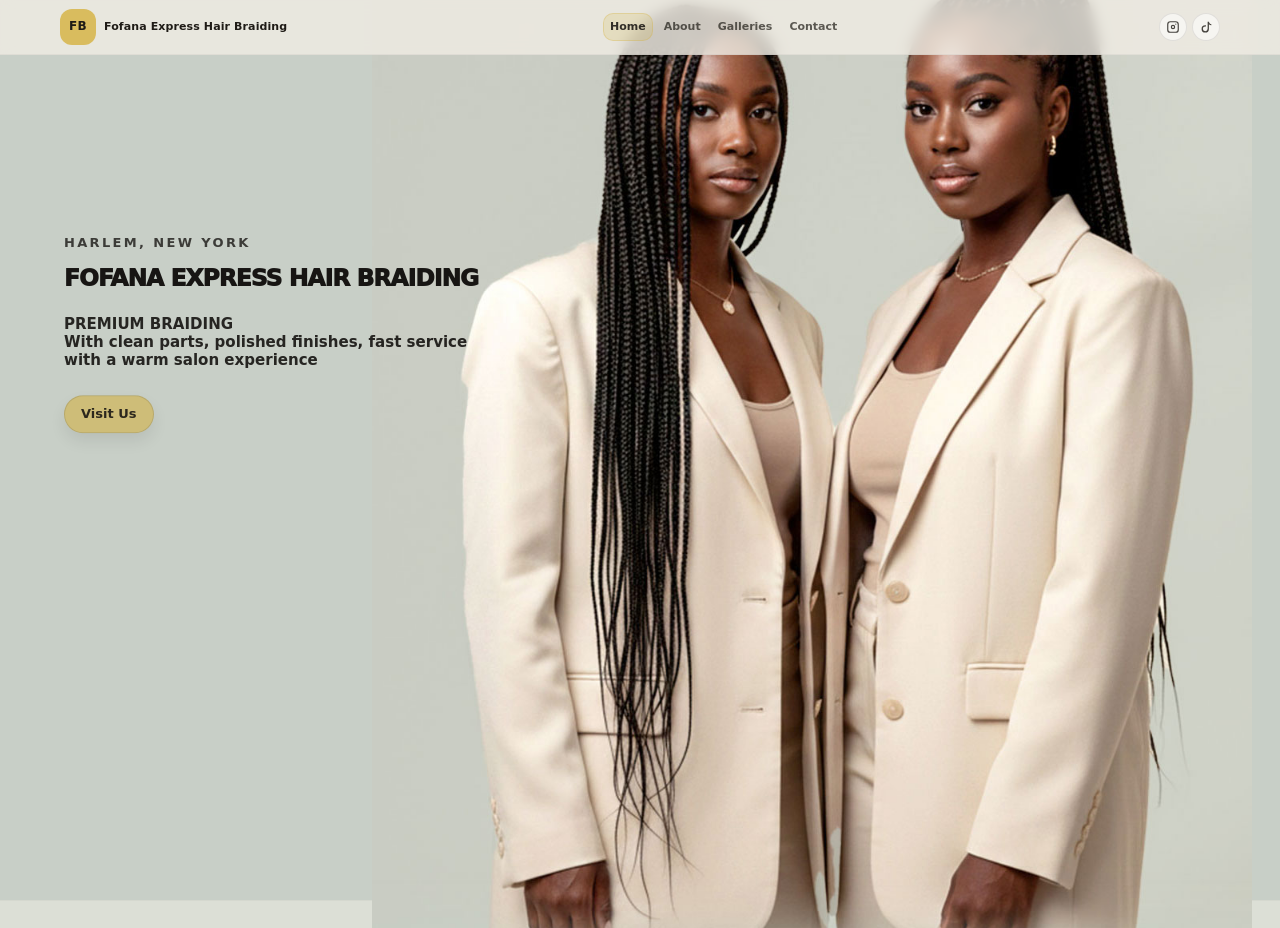
==== index.html @ 629cbd5b "Initial commit from VS Code" ====
<!doctype html>
<html lang="en">
<head>
  <meta charset="UTF-8" />
  <meta name="viewport" content="width=device-width, initial-scale=1.0" />
  <meta name="description" content="Fofana Express Hair Braiding — premium braids, clean parts, flawless finish in Harlem." />
  <title>Fofana Express Hair Braiding</title>

  <link rel="stylesheet" href="css/theme.css">
  <link rel="stylesheet" href="css/base.css">
  <link rel="stylesheet" href="css/home.css">
</head>

<body class="home-page">
  <div class="page">
    <header class="site-header" id="siteHeader"></header>

    <main>
      <section class="home-hero" aria-label="Hero">
        <div class="hero-stage">

        <div class="hero-copy">
  <div class="hero-kicker">HARLEM, NEW YORK</div>

  <h1 class="hero-title">
    FOFANA EXPRESS HAIR BRAIDING
  </h1>

  <p class="hero-lead">
    PREMIUM BRAIDING<br>
    With clean parts, polished finishes, fast service<br>
    with a warm salon experience
  </p>

  <a class="hero-cta btn btn-primary" href="contact.html">Visit Us</a>
</div>
</p>

           
          </div>

        <div class="hero-visual" aria-label="Salon hero image">
  <picture>
    <source media="(max-width: 700px)" srcset="images/hero/hero-mobile.jpg">
    <img src="images/hero/hero-desktop.jpg" alt="Fofana Express Hair Braiding">
  </picture>
</div>

<a class="hero-cta-mobile btn btn-primary" href="contact.html">Visit Us</a>

        </div>
      </section>
    </main>

    <footer class="site-footer" id="siteFooter"></footer>
  </div>

  <script src="js/site.js"></script>
</body>
</html>
---- css/theme.css ----
/* =========================================================
   THEME.CSS — Global theme tokens only
   ========================================================= */

:root{
  --bg: #c8cfc7;
  --ink: #1e1b16;
  --muted: rgba(30,27,22,.68);

  --gold: #d4af37;
  --gold-2: rgba(212,175,55,.55);

  --line: rgba(30,27,22,.12);
  --card: rgba(255,255,255,.16);
  --shadow: 0 18px 38px rgba(0,0,0,.10);

  --radius-xl: 22px;
  --radius-pill: 999px;

  --container: 1160px;
  --pad: 24px;
}

body{
  margin: 0;
  background: var(--bg);
  color: var(--ink);
}
---- css/base.css ----
/* =========================================================
   BASE.CSS — Shared structure
   Mobile stability lock
   ========================================================= */

*{ box-sizing: border-box; }

html, body{
  margin: 0;
  padding: 0;
}

html{
  -webkit-text-size-adjust: 100%;
  text-size-adjust: 100%;
}

body{
  font-family: "Montserrat", system-ui, -apple-system, "Segoe UI", Roboto, Arial, sans-serif;
  line-height: 1.45;
}

img{
  max-width: 100%;
  height: auto;
  display: block;
}

a{
  color: inherit;
  text-decoration: none;
}

a:hover{
  text-decoration: none;
}

.page{
  display: block;
  min-height: 0;
}

main{
  display: block;
}

.container{
  width: min(var(--container), calc(100% - (var(--pad) * 2)));
  margin-inline: auto;
}

.sr-only{
  position: absolute;
  width: 1px;
  height: 1px;
  padding: 0;
  margin: -1px;
  overflow: hidden;
  clip: rect(0,0,0,0);
  white-space: nowrap;
  border: 0;
}

/* ---------- Buttons ---------- */
.btn{
  min-height: 40px;
  padding: 8px 15px;
  border-radius: var(--radius-pill);
  display: inline-flex;
  align-items: center;
  justify-content: center;
  gap: 8px;
  font-weight: 740;
  font-size: 13px;
  border: 1px solid var(--line);
  box-shadow: 0 8px 16px rgba(0,0,0,.08);
  transition: transform .12s ease, filter .12s ease, box-shadow .12s ease;
}

.btn:hover{
  transform: translateY(-1px);
  filter: brightness(1.02);
  box-shadow: 0 10px 20px rgba(0,0,0,.10);
}

.btn-primary{
  background: var(--gold-2);
  color: rgba(30,27,22,.92);
}

.btn-ghost{
  background: rgba(255,255,255,.66);
  color: rgba(30,27,22,.84);
}

/* ---------- Header ---------- */
.site-header{
  position: sticky;
  top: 0;
  z-index: 50;
  background: rgba(239,236,227,.82);
  border-bottom: 1px solid rgba(0,0,0,.04);
  backdrop-filter: blur(7px);
}

.header-inner{
  display: grid;
  grid-template-columns: auto 1fr auto;
  align-items: center;
  gap: 8px;
  padding: 9px 0;
}

.brand{
  display: flex;
  align-items: center;
  gap: 8px;
  min-width: 0;
}

.brand-mark{
  width: 36px;
  height: 36px;
  border-radius: 12px;
  background: rgba(212,175,55,.76);
  display: flex;
  align-items: center;
  justify-content: center;
  font-weight: 840;
  letter-spacing: .02em;
  flex: 0 0 auto;
  font-size: 12px;
}

.brand-name{
  font-weight: 750;
  font-size: 12px;
  letter-spacing: .01em;
  min-width: 0;
  white-space: nowrap;
}

.nav{
  display: flex;
  align-items: center;
  justify-content: center;
  gap: 6px;
  font-weight: 670;
  color: rgba(30,27,22,.70);
  min-width: 0;
}

.nav a{
  padding: 5px 6px;
  border-radius: 10px;
  white-space: nowrap;
  font-size: 12px;
  flex: 0 0 auto;
}

.nav a.is-active{
  background: rgba(212,175,55,.18);
  color: rgba(30,27,22,.90);
  border: 1px solid rgba(212,175,55,.28);
}

.header-right{
  display: flex;
  align-items: center;
  gap: 5px;
  min-width: 0;
}

.socials{
  display: flex;
  align-items: center;
  gap: 5px;
}

.icon-btn{
  width: 30px;
  height: 30px;
  border-radius: var(--radius-pill);
  background: rgba(255,255,255,.58);
  border: 1px solid rgba(30,27,22,.10);
  display: flex;
  align-items: center;
  justify-content: center;
  box-shadow: none;
}

.icon-btn svg{
  width: 14px;
  height: 14px;
  fill: rgba(30,27,22,.82);
}

/* ---------- Footer ---------- */
.site-footer{
  margin: 0;
  padding: 7px 0 8px;
  border-top: 1px solid rgba(0,0,0,.03);
  background: rgba(239,236,227,.54);
}

.footer-inner{
  display: flex;
  align-items: center;
  justify-content: center;
  text-align: center;
}

.footer-one-line{
  font-weight: 620;
  font-size: 11px;
  color: rgba(30,27,22,.72);
  line-height: 1.1;
  white-space: normal;
  max-width: 100%;
}

/* ---------- Desktop tightening ---------- */
@media (max-width: 1280px){
  .header-inner{ gap: 6px; }

  .brand-name{ font-size: 11px; }

  .nav{ gap: 5px; }

  .nav a{
    padding: 5px 6px;
    font-size: 11px;
  }

  .icon-btn{
    width: 28px;
    height: 28px;
  }
}

/* ---------- Mobile stability lock ---------- */
@media (max-width: 700px){
  
  .site-header{
  position: sticky;
  top: 0;
  z-index: 50;
  background: rgba(239,236,227,.99);
  border-bottom: 1px solid rgba(0,0,0,.08);
  backdrop-filter: none;
}
  .header-inner{
    width: 100%;
    max-width: 100%;
    margin-inline: 0;
    display: grid;
    grid-template-columns: 1fr auto;
    grid-template-areas:
      "brand right"
      "nav nav";
    align-items: center;
    gap: 7px 10px;
    padding: 9px 12px;
  }

  .brand{
    grid-area: brand;
    display: flex;
    align-items: center;
    gap: 8px;
    min-width: 0;
  }

  .brand-mark{
    width: 32px;
    height: 32px;
    border-radius: 8px;
    font-size: 11px;
    flex: 0 0 32px;
  }

  .brand-name{
    font-size: 14px;
    line-height: 1.12;
    font-weight: 800;
    color: rgba(20,18,16,.99);
    min-width: 0;
    max-width: 100%;
    white-space: nowrap;
    overflow: hidden;
    text-overflow: ellipsis;
  }

  .header-right{
    grid-area: right;
    display: flex;
    justify-content: flex-end;
    align-items: center;
    gap: 8px;
    min-width: 0;
  }

  .socials{
    display: flex;
    align-items: center;
    gap: 8px;
  }

  .icon-btn{
    width: 32px;
    height: 32px;
    flex: 0 0 32px;
    background: rgba(255,255,255,.94);
    border: 1px solid rgba(20,18,16,.18);
  }

  .icon-btn svg{
    width: 15px;
    height: 15px;
    fill: rgba(20,18,16,.97);
  }

  .nav{
    grid-area: nav;
    width: 100%;
    display: flex;
    justify-content: flex-start;
    align-items: center;
    gap: 7px;
    flex-wrap: wrap;
    color: rgba(20,18,16,.94);
    font-weight: 800;
  }

  .nav a{
    flex: 0 0 auto;
    padding: 7px 10px;
    font-size: 13px;
    line-height: 1.12;
    font-weight: 800;
    color: rgba(20,18,16,.98);
    border-radius: 8px;
    white-space: nowrap;
    text-align: center;
  }

  .nav a.is-active{
    background: rgba(212,175,55,.26);
    color: rgba(20,18,16,.99);
    border: 1px solid rgba(212,175,55,.36);
  }

  .site-footer{
    padding: 6px 0 7px;
    background: rgba(239,236,227,.90);
  }

  .footer-inner{
    width: 100%;
    max-width: 100%;
    padding-inline: 12px;
  }

  .footer-one-line{
    font-size: 10px;
    line-height: 1.12;
    font-weight: 600;
    max-width: 100%;
  }
}
---- css/home.css ----
/* =========================================================
   HOME.CSS — Desktop layered hero rebuild
   Text and image share the same Y center
   Mobile preserved
   ========================================================= */

.home-page .page{
  min-height: 100vh;
  display: flex;
  flex-direction: column;
}

.home-page main{
  flex: 1 1 auto;
  display: block;
}

.home-hero{
  width: 100%;
  padding: 18px 0 12px;
  overflow-x: hidden;
  background: transparent;
}

/* ---------- DESKTOP / TABLET LAYERED HERO ---------- */
.hero-stage{
  position: relative;
  width: 100%;
  min-height: clamp(480px, 60vh, 620px);
  padding-left: 82px;
  padding-right: 42px;
  overflow: hidden;
}

.hero-copy{
  position: absolute;
  top: 50%;
  left: 82px;
  transform: translateY(-50%);
  z-index: 4;

  min-width: 0;
  width: min(100%, 460px);
  max-width: 460px;

  display: grid;
  gap: 8px;
  align-content: start;
  margin: 0;
}

.hero-kicker{
  margin: 0 0 6px;
  font-weight: 900;
  letter-spacing: .18em;
  font-size: 13px;
  color: rgba(20,18,16,.78);
}

.hero-title{
  margin: 0 0 10px;
  font-size: clamp(1.78rem, 1.95vw, 2.2rem);
  line-height: 1.00;
  letter-spacing: -0.04em;
  font-weight: 950;
  color: rgba(20,18,16,.99);
  white-space: nowrap;
}

.hero-lead{
  margin: 8px 0 0;
  max-width: none;
  font-size: 1.02rem;
  font-weight: 660;
  line-height: 1.18;
  color: rgba(20,18,16,.90);
}

.hero-note{
  margin-top: 6px;
  font-size: .86rem;
  font-weight: 600;
  color: rgba(30,27,22,.82);
  line-height: 1.08;
}

.hero-cta{
  margin-top: 18px;
  width: max-content;
  min-width: 0;
  min-height: 38px;
  padding: 8px 16px;
  justify-self: start;
  align-self: start;
  font-weight: 900;
}

.hero-visual{
  position: absolute;
  inset: 0;
  z-index: 1;

  display: flex;
  align-items: center;
  justify-content: flex-end;

  padding-right: 42px;
  pointer-events: none;
}

.hero-visual picture{
  display: block;
  width: min(72vw, 980px);
  max-width: 100%;
  margin-left: auto;
}

.hero-visual img{
  display: block;
  width: 100%;
  max-width: 100%;
  height: auto;
  object-fit: contain;
  border-radius: 0;
  box-shadow: none;
  background: transparent;
}

.hero-mobile-break{
  display: none;
}
.hero-cta-mobile{
  display: none;
}
/* ---------- Desktop tightening ---------- */
@media (max-width: 1320px){
  .hero-stage{
    min-height: clamp(450px, 58vh, 580px);
    padding-left: 64px;
    padding-right: 28px;
  }

  .hero-copy{
    left: 64px;
    width: min(100%, 410px);
    max-width: 410px;
  }

  .hero-title{
    font-size: clamp(1.46rem, 1.42vw, 1.72rem);
  }

  .hero-lead{
    font-size: .94rem;
  }

  .hero-visual{
    padding-right: 28px;
  }

  .hero-visual picture{
    width: min(70vw, 880px);
  }
}

@media (max-width: 1160px){
  .hero-stage{
    min-height: clamp(420px, 54vh, 520px);
    padding-left: 42px;
    padding-right: 18px;
  }

  .hero-copy{
    left: 42px;
    width: min(100%, 340px);
    max-width: 340px;
  }

  .hero-title{
    font-size: clamp(1.18rem, 1.10vw, 1.34rem);
  }

  .hero-lead{
    font-size: .82rem;
    line-height: 1.16;
  }

  .hero-visual{
    padding-right: 18px;
  }

  .hero-visual picture{
    width: min(68vw, 740px);
  }
}

@media (max-width: 900px){
  .hero-stage{
    min-height: clamp(380px, 50vh, 470px);
    padding-left: 28px;
    padding-right: 12px;
  }

  .hero-copy{
    left: 28px;
    width: min(100%, 280px);
    max-width: 280px;
  }

  .hero-title{
    font-size: 1rem;
  }

  .hero-lead{
    font-size: .74rem;
    line-height: 1.14;
  }

  .hero-visual{
    padding-right: 12px;
  }

  .hero-visual picture{
    width: min(66vw, 620px);
  }
}

@media (max-width: 780px){
  .home-hero{
    padding: 14px 0 10px;
  }

  .hero-stage{
    min-height: clamp(340px, 46vh, 430px);
    padding-left: 20px;
    padding-right: 10px;
  }

  .hero-copy{
    left: 20px;
    width: min(100%, 240px);
    max-width: 240px;
    gap: 5px;
  }

  .hero-title{
    font-size: .84rem;
    line-height: 1.04;
  }

  .hero-lead{
    font-size: .64rem;
    line-height: 1.12;
  }

  .hero-visual{
    padding-right: 10px;
  }

  .hero-visual picture{
    width: min(66vw, 520px);
  }
}

/* ---------- Mobile ---------- */
@media (max-width: 700px){
  .hero-mobile-break{
    display: block;
  }

  .home-page .page{
    min-height: 100svh;
    display: flex;
    flex-direction: column;
  }

  .home-page main{
    flex: 1 1 auto;
    display: block;
  }

  .home-hero{
    width: 100%;
    padding: 12px 0 10px;
    overflow-x: hidden;
    min-height: 0;
  }

  .hero-stage{
    width: 100%;
    max-width: 100%;
    margin: 0;
    display: flex;
    flex-direction: column;
    justify-content: flex-start;
    gap: 10px;
    min-height: 0;
    padding-left: 10px;
    padding-right: 10px;
    overflow: hidden;
    position: static;
  }

  .hero-copy{
    width: 96%;
    max-width: 96%;
    min-width: 0;
    margin: 0 auto 8px;
    display: grid;
    gap: 6px;
    align-content: start;
    justify-self: center;
    text-align: center;
    transform: none;
    position: static;
  }

  .hero-kicker{
    margin: 0;
    font-size: 11px;
    line-height: 1.10;
    letter-spacing: .14em;
    font-weight: 900;
    color: rgba(30,27,22,.55);
  }

  .hero-title{
    margin: 0 0 4px;
    max-width: 100%;
    white-space: nowrap;
    font-size: 19px;
    line-height: 1.04;
    font-weight: 950;
    letter-spacing: -0.02em;
    color: rgba(20,18,16,.99);
  }

  .hero-lead{
    width: 100%;
    max-width: 100%;
    margin: 4px 0 0;
    font-size: 18px;
    line-height: 1.28;
    font-weight: 800;
    color: rgba(20,18,16,.97);
    text-align: center;
  }

  .hero-lead br{
    display: none;
  }

  .hero-note{
    display: none;
  }

  .hero-visual{
    width: 100%;
    max-width: 100%;
    min-width: 0;
    margin: 0;
    display: flex;
    justify-content: center;
    align-items: center;
    transform: none;
    position: static;
    padding-right: 0;
    pointer-events: auto;
  }

  .hero-visual picture{
    display: block;
    width: 100%;
    max-width: 100%;
    margin: 0 auto;
  }

  .hero-visual img{
    width: 100%;
    max-width: 100%;
    max-height: none;
    margin: 0 auto;
    object-fit: contain;
    object-position: center center;
  }
.hero-cta-mobile{
  display: flex;
  width: fit-content;
  margin: 6px auto 0;
  min-height: 40px;
  padding: 8px 18px;
  font-weight: 900;
  justify-content: center;
  align-items: center;
}
  .site-footer{
    margin-top: auto;
  }

  .hero-cta{
    display: none;
  }
}
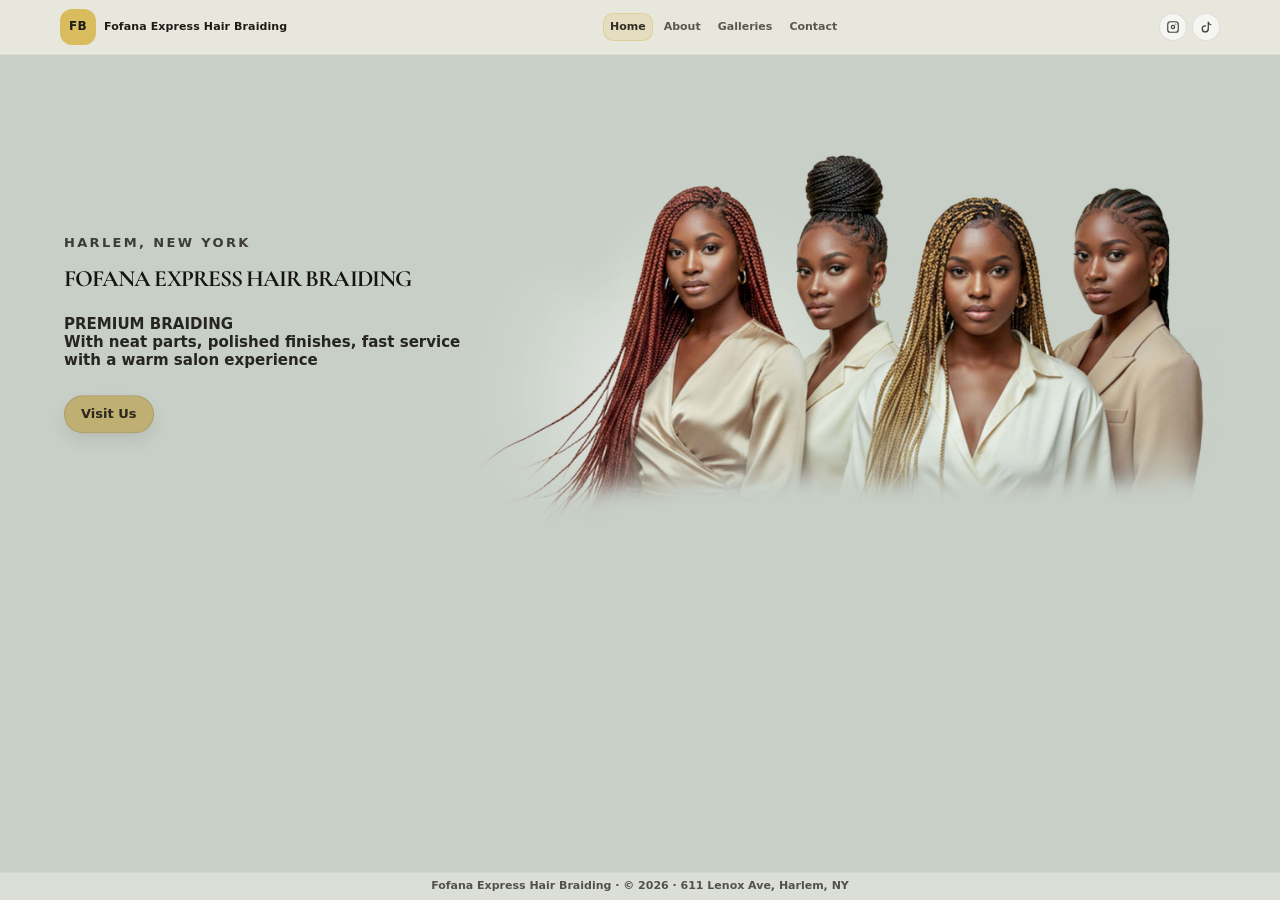
==== commit 03bf131f: "Clean home hero markup" ====
--- a/index.html
+++ b/index.html
@@ -3,7 +3,7 @@
 <head>
   <meta charset="UTF-8" />
   <meta name="viewport" content="width=device-width, initial-scale=1.0" />
-  <meta name="description" content="Fofana Express Hair Braiding — premium braids, clean parts, flawless finish in Harlem." />
+  <meta name="description" content="Fofana Express Hair Braiding — premium braids, neat parts, flawless finish in Harlem." />
   <title>Fofana Express Hair Braiding</title>
 
   <link rel="stylesheet" href="css/theme.css">
@@ -18,36 +18,28 @@
     <main>
       <section class="home-hero" aria-label="Hero">
         <div class="hero-stage">
+          <div class="hero-copy">
+            <div class="hero-kicker">HARLEM, NEW YORK</div>
 
-        <div class="hero-copy">
-  <div class="hero-kicker">HARLEM, NEW YORK</div>
+            <h1 class="hero-title">FOFANA EXPRESS HAIR BRAIDING</h1>
 
-  <h1 class="hero-title">
-    FOFANA EXPRESS HAIR BRAIDING
-  </h1>
+            <p class="hero-lead">
+              PREMIUM BRAIDING<br>
+              With neat parts, polished finishes, fast service<br>
+              with a warm salon experience
+            </p>
 
-  <p class="hero-lead">
-    PREMIUM BRAIDING<br>
-    With clean parts, polished finishes, fast service<br>
-    with a warm salon experience
-  </p>
-
-  <a class="hero-cta btn btn-primary" href="contact.html">Visit Us</a>
-</div>
-</p>
-
-           
+            <a class="hero-cta btn btn-primary" href="contact.html">Visit Us</a>
           </div>
 
-        <div class="hero-visual" aria-label="Salon hero image">
-  <picture>
-    <source media="(max-width: 700px)" srcset="images/hero/hero-mobile.jpg">
-    <img src="images/hero/hero-desktop.jpg" alt="Fofana Express Hair Braiding">
-  </picture>
-</div>
+          <div class="hero-visual" aria-label="Salon hero image">
+            <picture>
+              <source media="(max-width: 700px)" srcset="images/hero/hero-mobile.jpg">
+              <img src="images/hero/hero-desktop.jpg" alt="Fofana Express Hair Braiding">
+            </picture>
+          </div>
 
-<a class="hero-cta-mobile btn btn-primary" href="contact.html">Visit Us</a>
-
+          <a class="hero-cta-mobile btn btn-primary" href="contact.html">Visit Us</a>
         </div>
       </section>
     </main>
--- a/css/theme.css
+++ b/css/theme.css
@@ -1,14 +1,16 @@
-/* =========================================================
+/* =====================================================
    THEME.CSS — Global theme tokens only
-   ========================================================= */
+   ===================================================== */
+
+@import url('https://fonts.googleapis.com/css2?family=Cormorant+Garamond:wght@400;500;600&display=swap');
 
 :root{
   --bg: #c8cfc7;
   --ink: #1e1b16;
   --muted: rgba(30,27,22,.68);
 
-  --gold: #d4af37;
-  --gold-2: rgba(212,175,55,.55);
+  --gold: #b8962e;
+  --gold-2: rgba(184,150,46,.55);
 
   --line: rgba(30,27,22,.12);
   --card: rgba(255,255,255,.16);
@@ -19,10 +21,33 @@
 
   --container: 1160px;
   --pad: 24px;
+
+  --font-serif: 'Cormorant Garamond', Georgia, serif;
 }
 
 body{
   margin: 0;
   background: var(--bg);
   color: var(--ink);
+}
+
+h1, h2, h3 {
+  font-family: var(--font-serif);
+  letter-spacing: 0.01em;
+}
+
+.hero-kicker,
+.cat-kicker,
+.about-kicker,
+.section-kicker {
+  letter-spacing: 0.15em;
+}
+.cat-price {
+  font-size: 0.92rem !important;
+  color: var(--gold) !important;
+  font-weight: 600;
+  letter-spacing: 0.03em;
+  margin-top: 3px;
+  padding-bottom: 6px;
+  text-align: center;
 }
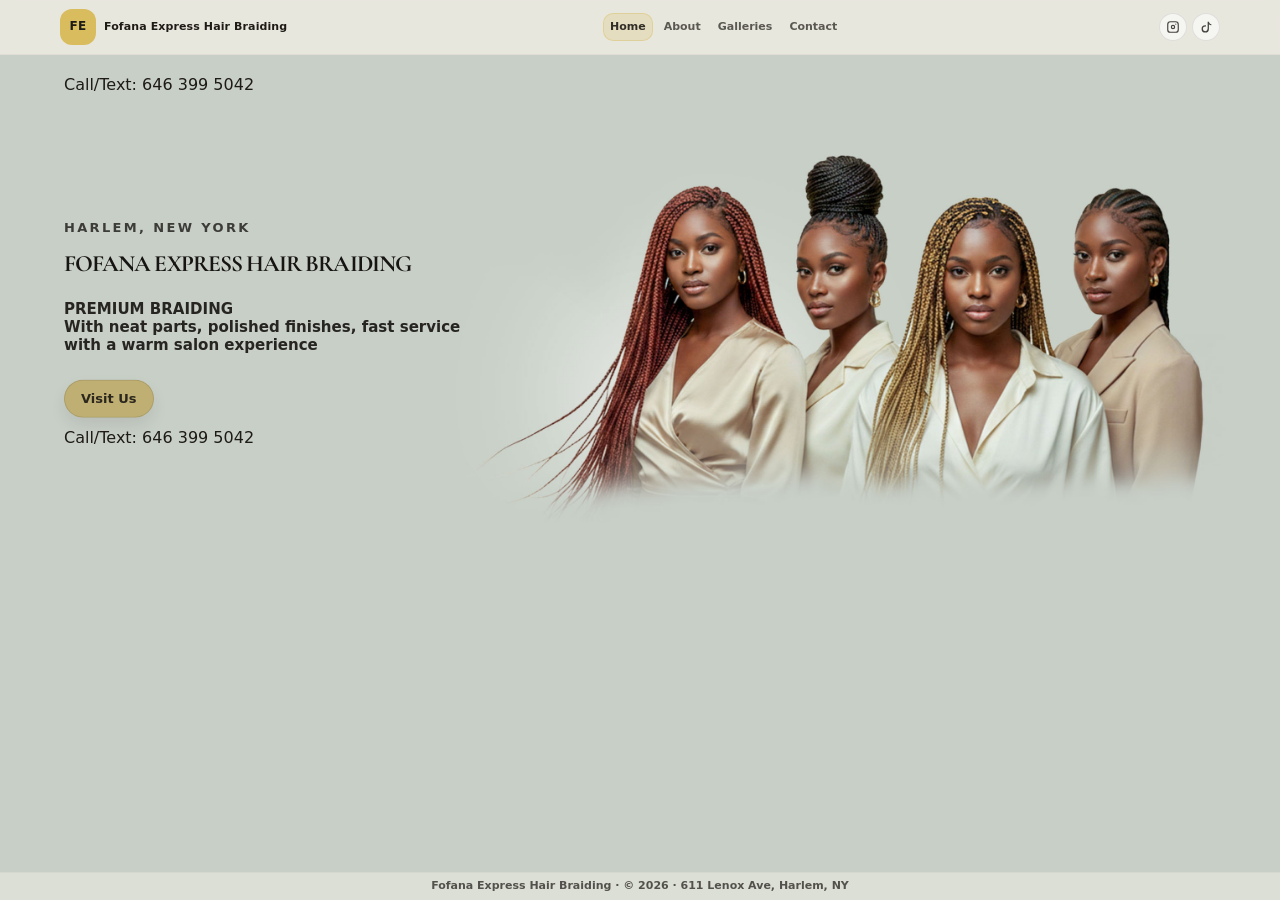
==== commit d4b073c8: "Add hero phone CTA" ====
--- a/index.html
+++ b/index.html
@@ -30,6 +30,7 @@
             </p>
 
             <a class="hero-cta btn btn-primary" href="contact.html">Visit Us</a>
+            <a class="hero-phone" href="tel:6463995042">Call/Text: 646 399 5042</a>
           </div>
 
           <div class="hero-visual" aria-label="Salon hero image">
@@ -40,6 +41,7 @@
           </div>
 
           <a class="hero-cta-mobile btn btn-primary" href="contact.html">Visit Us</a>
+          <a class="hero-phone-mobile" href="tel:6463995042">Call/Text: 646 399 5042</a>
         </div>
       </section>
     </main>
--- a/css/theme.css
+++ b/css/theme.css
@@ -41,13 +41,4 @@
 .about-kicker,
 .section-kicker {
   letter-spacing: 0.15em;
-}
-.cat-price {
-  font-size: 0.92rem !important;
-  color: var(--gold) !important;
-  font-weight: 600;
-  letter-spacing: 0.03em;
-  margin-top: 3px;
-  padding-bottom: 6px;
-  text-align: center;
 }
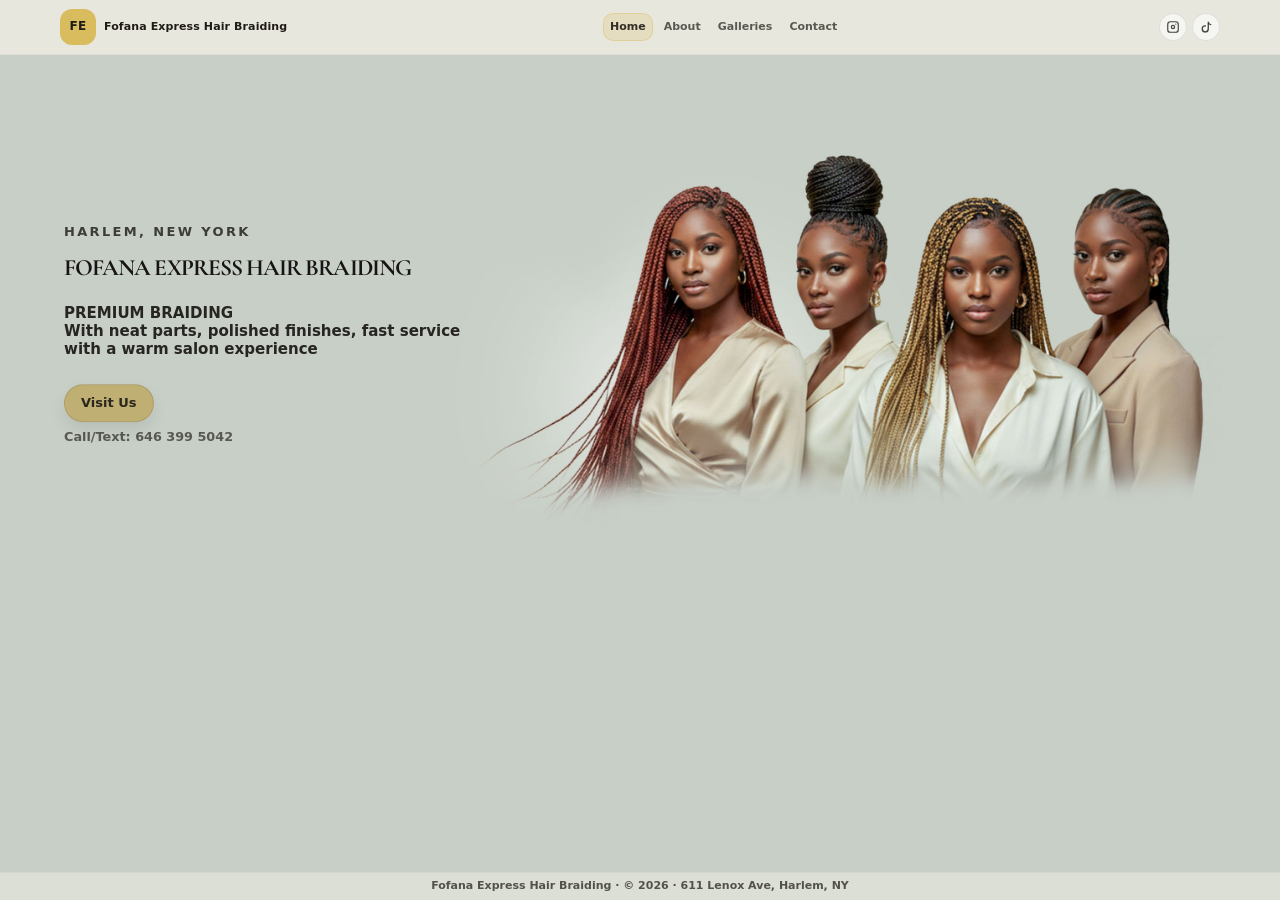
==== commit 4bd7b125: "Add homepage SEO metadata Updated the meta description and title for better SEO." ====
--- a/index.html
+++ b/index.html
@@ -3,8 +3,11 @@
 <head>
   <meta charset="UTF-8" />
   <meta name="viewport" content="width=device-width, initial-scale=1.0" />
-  <meta name="description" content="Fofana Express Hair Braiding — premium braids, neat parts, flawless finish in Harlem." />
-  <title>Fofana Express Hair Braiding</title>
+  <meta name="description" content="Professional African hair braiding in Harlem, New York. Knotless braids, box braids, cornrows, twists, men's braids, and kids' styles. Call or text 646-399-5042." />
+
+<title>Fofana Express Hair Braiding in Harlem, NY</title>
+
+<link rel="canonical" href="https://fofanaexpress.braidsconnecthub.com/" />
 
   <link rel="stylesheet" href="css/theme.css">
   <link rel="stylesheet" href="css/base.css">
@@ -51,4 +54,4 @@
 
   <script src="js/site.js"></script>
 </body>
-</html>+</html>
--- a/css/home.css
+++ b/css/home.css
@@ -93,6 +93,27 @@
   justify-self: start;
   align-self: start;
   font-weight: 900;
+}
+
+.hero-phone{
+  width: max-content;
+  justify-self: start;
+  color: rgba(30,27,22,.66);
+  font-size: .8rem;
+  font-weight: 640;
+  line-height: 1.1;
+  text-decoration: none;
+}
+
+.hero-phone:hover,
+.hero-phone:focus-visible{
+  color: rgba(30,27,22,.82);
+  text-decoration: underline;
+  text-underline-offset: 3px;
+}
+
+.hero-phone-mobile{
+  display: none;
 }
 
 .hero-visual{
@@ -393,6 +414,23 @@
   justify-content: center;
   align-items: center;
 }
+
+  .hero-phone{
+    display: none;
+  }
+
+  .hero-phone-mobile{
+    display: block;
+    width: fit-content;
+    margin: 2px auto 12px;
+    padding: 6px 8px;
+    color: rgba(30,27,22,.86);
+    font-size: .86rem;
+    font-weight: 760;
+    line-height: 1.15;
+    text-align: center;
+    text-decoration: none;
+  }
   .site-footer{
     margin-top: auto;
   }
